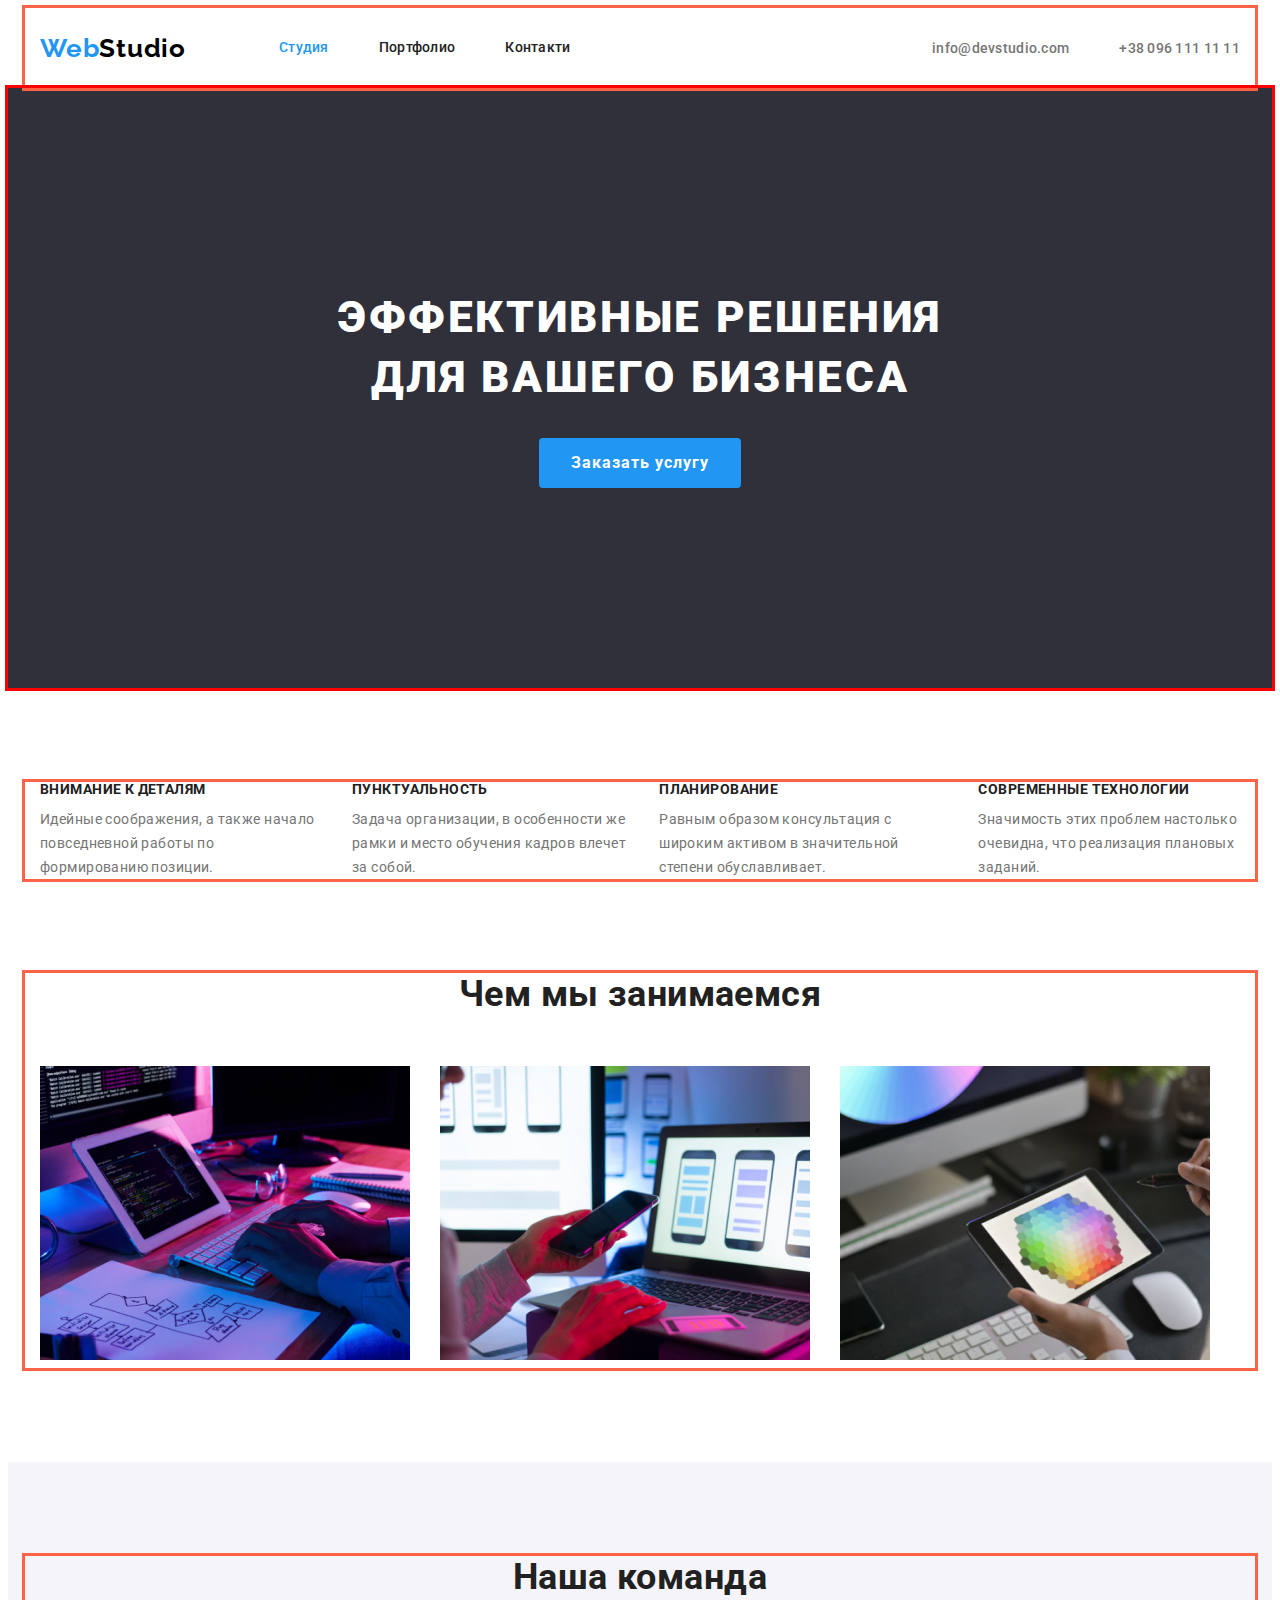
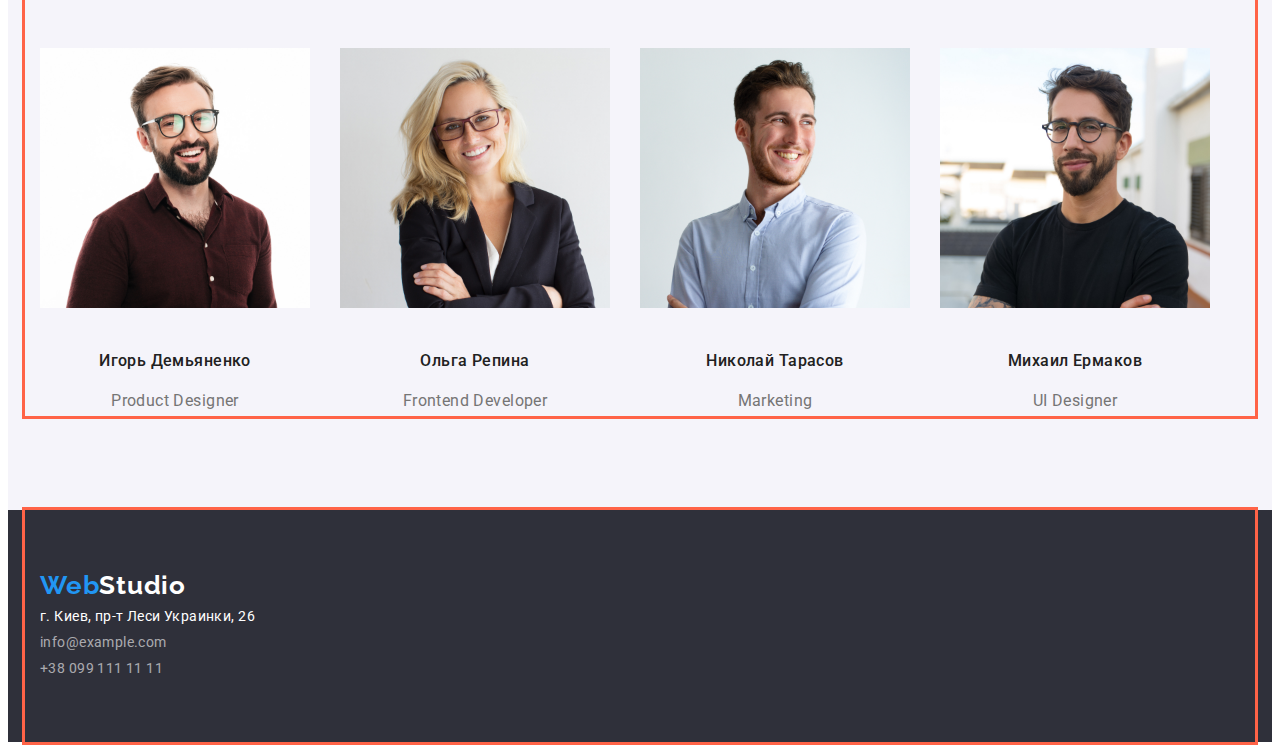
==== index.html @ deaf515e "index+portfolio CSS" ====
<!DOCTYPE html>
<html lang="ru">
  <head>
    <meta charset="UTF-8" />
    <title>Веб студия</title>
    <link
      rel="stylesheet"
      href="https://cdnjs.cloudflare.com/ajax/libs/modern-normalize/1.0.0/modern-normalize.min.css"
      integrity="sha512-ISS7cAi1PEhQ8jnbJpJZMd29NlhNj4AWYyLOSp2CE/CsHxTCu+r+t0D2yoJudVrd0/8fTVPUVDzY5Tvli75u/g=="
      crossorigin="anonymous"
    />
    <link rel="preconnect" href="https://fonts.gstatic.com" />
    <link
      href="https://fonts.googleapis.com/css2?family=Oleo+Script&family=Raleway:wght@700&family=Roboto:wght@400;500;700;900&display=swap"
      rel="stylesheet"
    />
    <link rel="stylesheet" href="./css/styles.css" />
  </head>

  <body>
    
    <header>
      <div class="container page-header">
        <nav class="main-nav">
          <a class="logo" href="/" target="_blank">
            <span class="logo">Web</span
            ><span class="logo header-studio">Studio</span>
          </a>

          <ul class="site-nav list">
            <li class="item">
              <a class="link current" href="./" target="_blank"
                ><span>Студия</span></a
              >
            </li>
            <li class="item">
              <a class="link" href="./portfolio.html" target="_blank"
                >Портфолио</a
              >
            </li>
            <li class="item"><a class="link" href="" target="_blank">Контакти</a></li>
          </ul>
        </nav>
        <ul class="contact list">
          <li class="item">
            <a class="link" href="mailto:info@devstudio.com"
              >info@devstudio.com</a
            >
          </li>
          <li class="item">
            <a class="link" href="tel:+380961111111">+38 096 111 11 11</a>
          </li>
        </ul>
      </div>
    </header>

    <main>
      <!--Секція 1. HERO. Банер-->

      <div>
        <section class="hero">
          <h1 class="hero-title">
            ЭФФЕКТИВНЫЕ РЕШЕНИЯ<br />
            ДЛЯ ВАШЕГО БИЗНЕСА
          </h1>
          <button class="button primary" type="button">
            Заказать услугу
          </button>
        </section>
      </div>

      <!--Секція 2. Benefits-->
      <section class="benefits">
        <div class="container">
        <h2 style="display: none">Преимущества</h2>
        <ul class="list benefits-list">
          <li class="item">
            <h3 class="list-title attention">Внимание к деталям</h3>
            <p class="benefits-details">
              Идейные соображения, а также начало повседневной работы по
              формированию позиции.
            </p>
          </li>
          <li class="item">
            <h3 class="list-title punctuality">Пунктуальность</h3>
            <p class="benefits-details">
              Задача организации, в особенности же рамки и место обучения кадров
              влечет за собой.
            </p>
          </li>
          <li class="item">
            <h3 class="list-title planning">Планирование</h3>
            <p class="benefits-details">
              Равным образом консультация с широким активом в значительной
              степени обуславливает.
            </p>
          </li>
          <li class="item">
            <h3 class="list-title-modern">Современные технологии</h3>
            <p class="benefits-details">
              Значимость этих проблем настолько очевидна, что реализация
              плановых заданий.
            </p>
          </li>
        </ul>
      </div>
      </section>

      <!--Секція 3. Чем мы занимаемся -->
      <section class="job">
        <div class="container">
          <h2>Чем мы занимаемся</h2>
          <ul class="job-list list">
            <li class="job-item">
              <a href="" target="_blank">
                <img
                  src="./images/maine/job-desktop-app.jpg"
                  alt="Десктопные приложения"
                  width="370"
                  height="294"
                />
              </a>
            </li>
            <li class="job-item">
              <a href="" target="_blank">
                <img
                  src="./images/maine/job-mobile-app.jpg"
                  alt="Мобильные приложения"
                  width="370"
                  height="294"
                />
              </a>
            </li>
            <li class="job-item">
              <a href="" target="_blank">
                <img
                  src="./images/maine/job-design.jpg"
                  alt="Дизайнерские решения"
                  width="370"
                  height="294"
                />
              </a>
            </li>
          </ul>
        </div>


      </section>

      <!--Секція 4. Наша команда.-->
      <section class="team">
        <div class="container">
          <h2>Наша команда</h2>
          <ul class="list team-list">
            <li class="item">
              <img
                src="./images/maine/team-demjaneneko.jpg"
                alt="И.Демьяненко"
                width="270"
                height="260"
              />
              <h3>Игорь Демьяненко</h3>
              <p lang="en">Product Designer</p>
            </li>
            <li class="item">
              <img
                src="./images/maine/team-repina.jpg"
                alt="O.Репина"
                width="270"
                height="260"
              />
              <h3>Ольга Репина</h3>
              <p lang="en">Frontend Developer</p>
            </li>
            <li class="item">
              <img
                src="./images/maine/team-tarasov.jpg"
                alt="H.Тарасов"
                width="270"
                height="260"
              />
              <h3>Николай Тарасов</h3>
              <p lang="en">Marketing</p>
            </li>
            <li class="item">
              <img
                src="./images/maine/team-ermakov.jpg"
                alt="M.Ермаков"
                width="270"
                height="260"
              />
              <h3>Михаил Ермаков</h3>
              <p lang="en">UI Designer</p>
            </li>
          </ul>
        </div>

      </section>
    </main>

    <footer>
      <div class="container basement">
        <a class="logo" href="/" target="_blank"
        ><span class="logo">Web</span
        ><span class="logo footer-studio">Studio</span></a
      >
      <address class="footer">
        <ul class="list">
          <li>
            <a
              class="link"
              href="https://goo.gl/maps/jxMF4LjYh5U93TxF9"
              target="_blank"
              >г. Киев, пр-т Леси Украинки, 26</a
            >
          </li>
          <li>
            <a class="link mail" href="mailto:info@example.com"
              >info@example.com</a
            >
          </li>
          <li>
            <a class="link tel" href="tel:+380991111111">+38 099 111 11 11</a>
          </li>
        </ul>
      </address>
      </div>

    </footer>
  </body>
</html>
---- css/styles.css ----
/* цвет основного текста color: #212121;  */
/* вторичный цвет текста  color: #757575;*/
/* белый #FFFFFF  */
/* акцент color: #2196F3;*/
/* footer background: #2F303A; 
WEB color: #2196F3;
header STUDIO color: #000000;
footer STUDIO  color: #FFFFFF;
фон кнопки #F5F4FA;
фон фото #EEEEEE;
*/

/* 
font-family: 'Oleo Script', cursive;  
font-family: 'Raleway', sans-serif;
font-family: 'Roboto', sans-serif; */

 

:root {
  --maine-text-color: #212121;
  --secondary-text-color: #757575;
  --accent-color: #2196f3;
  --primary-white-color: #ffffff;
  --header-studio-color: #000000;
  --hero-background: #2f303a;
  --footer-background: #2f303a;
  --button-secondary-background: #f5f4fa;
}

body {
  color: var(--maine-text-color);
  /* background-color: var(--primary-white-color); */
  font-family: 'Roboto', sans-serif;
  font-weight: 400;
  font-size: 14px;
  line-height: 1.88;
  letter-spacing: 0.03em;

}

.container {
  margin-left: auto;
  margin-right: auto;
  width: 1200px;
  padding-left: 15px;  
  padding-right: 15px;
  outline: 3px solid tomato;
  
  }

  /* HEADER */
  
.page-header{
  display: flex;
  align-items: center;
  }

.main-nav {
  display: flex;
  align-items: center;
  }


  /* LOGO */

.logo { 
  padding-top: 24px;
  padding-bottom: 24px;

  color: var(--accent-color);
  font-family: 'Raleway', sans-serif;
  font-weight: 700;
  font-size: 26px;
  line-height: 1.19;
  letter-spacing: 0.03em;
  text-decoration: none;
}

.header-studio {
  color: var(--header-studio-color);
}

.footer-studio {
  color: var(--primary-white-color);
}

.logo:hover,
.logo:focus {
  color: var(--accent-color);
}

.list {
  padding: 0;
  margin: 0;
  list-style: none;
}

/* Site nav */
 
.site-nav {
  display: flex;
  margin-left: 93px;
  }

.site-nav .item:not(:last-child) {
  margin-right: 50px;
}

.site-nav .link {
  display: block  ;
  padding-top: 32px;
  padding-bottom: 32px;

  color: var(--maine-text-color);
  font-weight: 500;
  line-height: 1.14;
  letter-spacing: 0.02em;
  text-decoration: none;

}

.contact .link {
  padding-top: 32px;
  padding-bottom: 32px;
  
  color: var(--secondary-text-color);
  font-weight: 500;
  line-height: 1.14;
  letter-spacing: 0.02em;
  text-decoration: none;
}

/* КОНТАКТИ header*/

.contact {
  display: flex;
  margin-left: auto;
}


.contact .item + .item {
  margin-left: 50px;
}
/* ХОВЕР та ФОКУС для Навігація + контакти ) */

.site-nav .link:hover,
.site-nav .link:focus,
.contact .link:hover,
.contact .link:focus {
  color: var(--accent-color);
}

/* ПОТОЧНА СТОРІНКА */

.site-nav .current {
  color: var(--accent-color);
}

/* BUTTON */

.button {
  color: var(--maine-text-color);
  background-color: var(--button-secondary-background);
  font-family: inherit;
  font-weight: 500;
  font-size: 16px;
  line-height: 1.63;
  align-items: center;
  /* text-align: center; */
  letter-spacing: 0.03em;
  text-decoration: none;
  
  border-radius: 4px;
  padding: 10px 32px;
  display: block;
  min-width: 200px;
  border: 0px;
  margin-left: auto;
  margin-right: auto;

  
 
  /*  
    margin-left: auto;
    margin-right: auto; */

  }

/* HERO 
button */

.button.primary {
  color: var(--primary-white-color);
  background-color: var(--accent-color);

  font-weight: 700;
  line-height: 1.88;
  letter-spacing: 0.06em;
 
}

/* кнопки-фільтри на ст.портфоліо */

.button.secondary {
  color: var(--maine-text-color);
  background-color: var(--button-secondary-background);
  /* text-align: center; */
  padding: 6px 22px;
  /* min-width: 145px; */
  
}


.button.secondary.all {
  color: var(--primary-white-color);
  background-color: var(--accent-color);

  /* min-width: 73px; */

}

/* .button.secondary.web {
  min-width: 128px;
  }

.button.secondary.app {
  min-width: 145px;
  }

.button.secondary.design {
  min-width: 103px;
}

.button.secondary.marketing {
  min-width: 130px;
} */

.button:hover,
.button:focus {
  color: var(--primary-white-color);
  background-color: var(--accent-color);
}

/* ПОРТФОЛІО */

.navigation {
  display: flex;
  margin-bottom: 50px;
  justify-content: center;
  align-items: start;
  
}
.navigation .item + .item {
  margin-left: 8px;
}

/* НАЗВИ проектів */

.portfolio h2 {
  font-weight: 700;
  font-size: 18px;
  line-height: 2;
  letter-spacing: 0.06em;
}

/* ТИПИ проектів */

.portfolio .type {
  color: var(--secondary-text-color);
  font-size: 16px;
}

.portfolio {
  margin-top: 74px;
  margin-bottom: 114px;
  
}

/* FOOTER */

footer {
  background-color: var(--footer-background);
}
.basement{
  padding-top: 60px;
  padding-bottom: 60px;
}

.footer .link {
  color: var(--primary-white-color);
  font-style: normal;
  line-height: 1.71;
  text-decoration: none;
}

.footer .mail,
.footer .tel {
  color: rgba(255, 255, 255, 0.6);
}

/* INDEX.HTML */

/* Section 1. */
/* HERO */

.hero-title {
  color: var(--primary-white-color);
  font-weight: 900;
  font-size: 44px;
  line-height: 1.36;
  /* text-align: center; */
  letter-spacing: 0.06em;

  margin-top: 0px;
  margin-bottom: 30px;
  
}

.hero {
  background-color: var(--hero-background);
  text-align: center;
  outline: 3px solid red; 
  padding-top: 200px;
  padding-bottom: 200px;
}

.hero,
.benefits,
.job {
  margin-bottom: 94px;
}

/* Section 2.  Benefits*/

.benefits h3 {
  font-weight: 700;
  font-size: 14px;
  line-height: 1.14;
  letter-spacing: 0.03em;
  text-transform: uppercase;

  margin-top: 0px;
  margin-bottom: 10px;
}

.benefits p {
  margin-top: 0px;
  margin-bottom: 0px;

  color: var(--secondary-text-color);
  line-height: 1.71;

}

.benefits-list {
  display: flex;
}

.benefits .item + .item {
  margin-left: 30px;
}



/* Section 3. JOB=Чем мы занимаемся*/

.job-list {
  display: flex;

}

/* .job-item {
  margin-bottom: 0px;
  padding-bottom: 0px;
} */

.job-list .job-item + .job-item {
  margin-left: 30px;
}

.job h2,
.team h2 {
  font-weight: 700;
  font-size: 36px;
  line-height: 1.17;
  text-align: center;

  margin-top: 0px;
  margin-bottom: 50px;
}

/* Section 4. Наша команда */

.team-list {
  display: flex;
}

.team-list .item + .item {
  margin-left: 30px;
}

.team {
  padding-top: 94px;
  padding-bottom: 94px;

  background-color: var(--button-secondary-background);
  
}

/* ІМЕНА ПРАЦІВНИКІВ */

.team h3 {
  font-weight: 500;
  font-size: 16px;
  line-height: 1.88;

  margin-top: 0px;
  margin-bottom: 10px;
  text-align: center;
}

/* спеціальність */
.team p {
  color: var(--secondary-text-color);
  font-size: 16px;
  line-height: 1.88;

  margin-top: 0px;
  margin-bottom: 0px;
  text-align: center;
}

.team img {
  margin-top: 0px;
  margin-bottom: 30px;
}
/* ============================================== */

/*   body
  color: var(--maine-text-color);
  background-color: var(--primary-white-color);
  font-family: 'Roboto', sans-serif;
  font-weight: 400;
  font-size: 14px;
  line-height: 1.88;
  letter-spacing: 0.03em;
} */
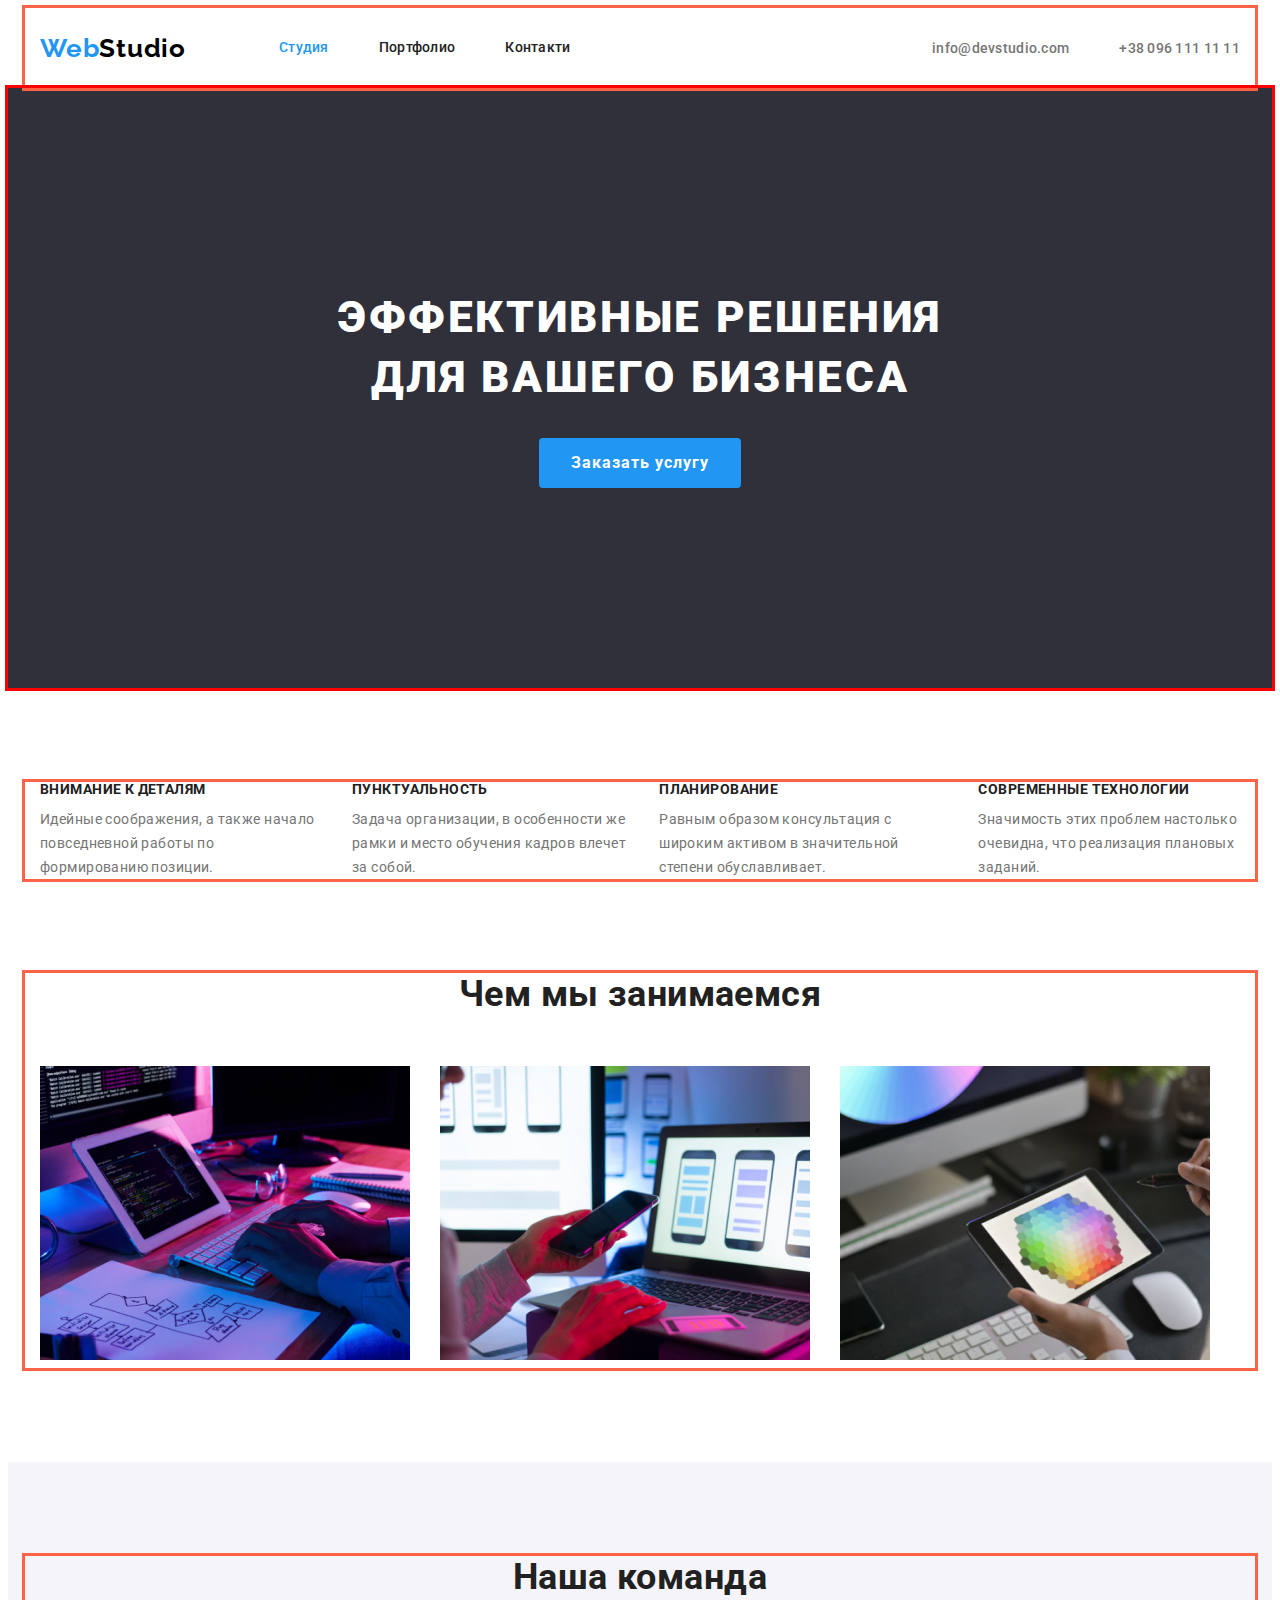
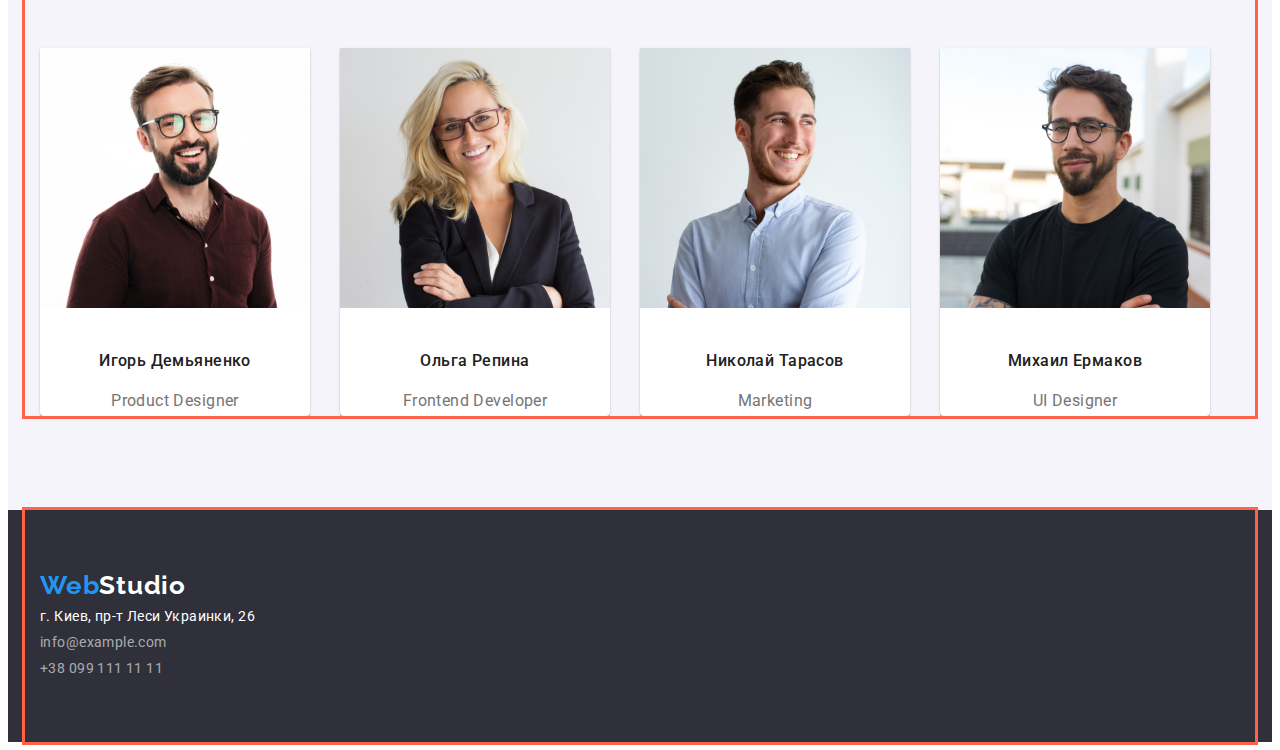
==== commit 7c0580c8: "DZ 3" ====
--- a/index.html
+++ b/index.html
@@ -18,7 +18,6 @@
   </head>
 
   <body>
-    
     <header>
       <div class="container page-header">
         <nav class="main-nav">
@@ -38,7 +37,9 @@
                 >Портфолио</a
               >
             </li>
-            <li class="item"><a class="link" href="" target="_blank">Контакти</a></li>
+            <li class="item">
+              <a class="link" href="" target="_blank">Контакти</a>
+            </li>
           </ul>
         </nav>
         <ul class="contact list">
@@ -63,47 +64,45 @@
             ЭФФЕКТИВНЫЕ РЕШЕНИЯ<br />
             ДЛЯ ВАШЕГО БИЗНЕСА
           </h1>
-          <button class="button primary" type="button">
-            Заказать услугу
-          </button>
+          <button class="button primary" type="button">Заказать услугу</button>
         </section>
       </div>
 
       <!--Секція 2. Benefits-->
       <section class="benefits">
         <div class="container">
-        <h2 style="display: none">Преимущества</h2>
-        <ul class="list benefits-list">
-          <li class="item">
-            <h3 class="list-title attention">Внимание к деталям</h3>
-            <p class="benefits-details">
-              Идейные соображения, а также начало повседневной работы по
-              формированию позиции.
-            </p>
-          </li>
-          <li class="item">
-            <h3 class="list-title punctuality">Пунктуальность</h3>
-            <p class="benefits-details">
-              Задача организации, в особенности же рамки и место обучения кадров
-              влечет за собой.
-            </p>
-          </li>
-          <li class="item">
-            <h3 class="list-title planning">Планирование</h3>
-            <p class="benefits-details">
-              Равным образом консультация с широким активом в значительной
-              степени обуславливает.
-            </p>
-          </li>
-          <li class="item">
-            <h3 class="list-title-modern">Современные технологии</h3>
-            <p class="benefits-details">
-              Значимость этих проблем настолько очевидна, что реализация
-              плановых заданий.
-            </p>
-          </li>
-        </ul>
-      </div>
+          <h2 style="display: none">Преимущества</h2>
+          <ul class="list benefits-list">
+            <li class="item">
+              <h3 class="list-title attention">Внимание к деталям</h3>
+              <p class="benefits-details">
+                Идейные соображения, а также начало повседневной работы по
+                формированию позиции.
+              </p>
+            </li>
+            <li class="item">
+              <h3 class="list-title punctuality">Пунктуальность</h3>
+              <p class="benefits-details">
+                Задача организации, в особенности же рамки и место обучения
+                кадров влечет за собой.
+              </p>
+            </li>
+            <li class="item">
+              <h3 class="list-title planning">Планирование</h3>
+              <p class="benefits-details">
+                Равным образом консультация с широким активом в значительной
+                степени обуславливает.
+              </p>
+            </li>
+            <li class="item">
+              <h3 class="list-title-modern">Современные технологии</h3>
+              <p class="benefits-details">
+                Значимость этих проблем настолько очевидна, что реализация
+                плановых заданий.
+              </p>
+            </li>
+          </ul>
+        </div>
       </section>
 
       <!--Секція 3. Чем мы занимаемся -->
@@ -143,8 +142,6 @@
             </li>
           </ul>
         </div>
-
-
       </section>
 
       <!--Секція 4. Наша команда.-->
@@ -153,79 +150,85 @@
           <h2>Наша команда</h2>
           <ul class="list team-list">
             <li class="item">
-              <img
-                src="./images/maine/team-demjaneneko.jpg"
-                alt="И.Демьяненко"
-                width="270"
-                height="260"
-              />
-              <h3>Игорь Демьяненко</h3>
-              <p lang="en">Product Designer</p>
-            </li>
-            <li class="item">
-              <img
-                src="./images/maine/team-repina.jpg"
-                alt="O.Репина"
-                width="270"
-                height="260"
-              />
-              <h3>Ольга Репина</h3>
-              <p lang="en">Frontend Developer</p>
-            </li>
-            <li class="item">
-              <img
-                src="./images/maine/team-tarasov.jpg"
-                alt="H.Тарасов"
-                width="270"
-                height="260"
-              />
-              <h3>Николай Тарасов</h3>
-              <p lang="en">Marketing</p>
-            </li>
-            <li class="item">
-              <img
-                src="./images/maine/team-ermakov.jpg"
-                alt="M.Ермаков"
-                width="270"
-                height="260"
-              />
-              <h3>Михаил Ермаков</h3>
-              <p lang="en">UI Designer</p>
+              <a href="" class="team-link">
+                <img
+                  src="./images/maine/team-demjaneneko.jpg"
+                  alt="И.Демьяненко"
+                  width="270"
+                  height="260"
+                />
+                <h3>Игорь Демьяненко</h3>
+                <p lang="en">Product Designer</p>
+              </a>
+            </li>
+            <li class="item">
+              <a href="" class="team-link">
+                <img
+                  src="./images/maine/team-repina.jpg"
+                  alt="O.Репина"
+                  width="270"
+                  height="260"
+                />
+                <h3>Ольга Репина</h3>
+                <p lang="en">Frontend Developer</p>
+              </a>
+            </li>
+            <li class="item">
+              <a href="" class="team-link">
+                <img
+                  src="./images/maine/team-tarasov.jpg"
+                  alt="H.Тарасов"
+                  width="270"
+                  height="260"
+                />
+                <h3>Николай Тарасов</h3>
+                <p lang="en">Marketing</p>
+              </a>
+            </li>
+            <li class="item">
+              <a href="" class="team-link">
+                <img
+                  src="./images/maine/team-ermakov.jpg"
+                  alt="M.Ермаков"
+                  width="270"
+                  height="260"
+                />
+                <h3>Михаил Ермаков</h3>
+                <p lang="en">UI Designer</p>
+              </a>
             </li>
           </ul>
         </div>
-
       </section>
     </main>
 
     <footer>
       <div class="container basement">
         <a class="logo" href="/" target="_blank"
-        ><span class="logo">Web</span
-        ><span class="logo footer-studio">Studio</span></a
-      >
-      <address class="footer">
-        <ul class="list">
-          <li>
-            <a
-              class="link"
-              href="https://goo.gl/maps/jxMF4LjYh5U93TxF9"
-              target="_blank"
-              >г. Киев, пр-т Леси Украинки, 26</a
-            >
-          </li>
-          <li>
-            <a class="link mail" href="mailto:info@example.com"
-              >info@example.com</a
-            >
-          </li>
-          <li>
-            <a class="link tel" href="tel:+380991111111">+38 099 111 11 11</a>
-          </li>
-        </ul>
-      </address>
+          ><span class="logo">Web</span
+          ><span class="logo footer-studio">Studio</span></a
+        >
+        <address class="footer">
+          <ul class="list">
+            <li>
+              <a
+                class="link"
+                href="https://goo.gl/maps/jxMF4LjYh5U93TxF9"
+                target="_blank"
+                >г. Киев, пр-т Леси Украинки, 26</a
+              >
+            </li>
+            <li>
+              <a class="link mail" href="mailto:info@example.com"
+                >info@example.com</a
+              >
+            </li>
+            <li>
+              <a class="link tel" href="tel:+380991111111">+38 099 111 11 11</a>
+            </li>
+          </ul>
+        </address>
       </div>
-
     </footer>
   </body>
 </html>
--- a/css/styles.css
+++ b/css/styles.css
@@ -6,16 +6,15 @@
 WEB color: #2196F3;
 header STUDIO color: #000000;
 footer STUDIO  color: #FFFFFF;
-фон кнопки #F5F4FA;
-фон фото #EEEEEE;
+фон кнопки: #F5F4FA;
+рамка на фото в портфоліо: #EEEEEE;
+
 */
 
 /* 
 font-family: 'Oleo Script', cursive;  
 font-family: 'Raleway', sans-serif;
 font-family: 'Roboto', sans-serif; */
-
- 
 
 :root {
   --maine-text-color: #212121;
@@ -26,6 +25,7 @@
   --hero-background: #2f303a;
   --footer-background: #2f303a;
   --button-secondary-background: #f5f4fa;
+  --frame-portfolio-photo: #eeeeee;
 }
 
 body {
@@ -36,35 +36,32 @@
   font-size: 14px;
   line-height: 1.88;
   letter-spacing: 0.03em;
-
 }
 
 .container {
   margin-left: auto;
   margin-right: auto;
   width: 1200px;
-  padding-left: 15px;  
+  padding-left: 15px;
   padding-right: 15px;
   outline: 3px solid tomato;
-  
-  }
-
-  /* HEADER */
-  
-.page-header{
+}
+
+/* =============    HEADER   ============== */
+
+.page-header {
   display: flex;
   align-items: center;
-  }
+}
 
 .main-nav {
   display: flex;
   align-items: center;
-  }
-
-
-  /* LOGO */
-
-.logo { 
+}
+
+/* ===============  LOGO   ============= */
+
+.logo {
   padding-top: 24px;
   padding-bottom: 24px;
 
@@ -96,19 +93,19 @@
   list-style: none;
 }
 
-/* Site nav */
- 
+/* ==============   SITE NAV  -============== */
+
 .site-nav {
   display: flex;
   margin-left: 93px;
-  }
+}
 
 .site-nav .item:not(:last-child) {
   margin-right: 50px;
 }
 
 .site-nav .link {
-  display: block  ;
+  display: block;
   padding-top: 32px;
   padding-bottom: 32px;
 
@@ -117,13 +114,12 @@
   line-height: 1.14;
   letter-spacing: 0.02em;
   text-decoration: none;
-
 }
 
 .contact .link {
   padding-top: 32px;
   padding-bottom: 32px;
-  
+
   color: var(--secondary-text-color);
   font-weight: 500;
   line-height: 1.14;
@@ -131,13 +127,12 @@
   text-decoration: none;
 }
 
-/* КОНТАКТИ header*/
+/* ========    КОНТАКТИ header*/
 
 .contact {
   display: flex;
   margin-left: auto;
 }
-
 
 .contact .item + .item {
   margin-left: 50px;
@@ -151,13 +146,13 @@
   color: var(--accent-color);
 }
 
-/* ПОТОЧНА СТОРІНКА */
+/* ==============    ПОТОЧНА СТОРІНКА */
 
 .site-nav .current {
   color: var(--accent-color);
 }
 
-/* BUTTON */
+/* ============     BUTTON   ============*/
 
 .button {
   color: var(--maine-text-color);
@@ -170,7 +165,7 @@
   /* text-align: center; */
   letter-spacing: 0.03em;
   text-decoration: none;
-  
+
   border-radius: 4px;
   padding: 10px 32px;
   display: block;
@@ -179,15 +174,14 @@
   margin-left: auto;
   margin-right: auto;
 
-  
- 
+  cursor: pointer;
+
   /*  
     margin-left: auto;
     margin-right: auto; */
-
-  }
-
-/* HERO 
+}
+
+/* ===========     HERO   ==========================
 button */
 
 .button.primary {
@@ -197,7 +191,6 @@
   font-weight: 700;
   line-height: 1.88;
   letter-spacing: 0.06em;
- 
 }
 
 /* кнопки-фільтри на ст.портфоліо */
@@ -208,16 +201,13 @@
   /* text-align: center; */
   padding: 6px 22px;
   /* min-width: 145px; */
-  
-}
-
+}
 
 .button.secondary.all {
   color: var(--primary-white-color);
   background-color: var(--accent-color);
 
   /* min-width: 73px; */
-
 }
 
 /* .button.secondary.web {
@@ -242,47 +232,85 @@
   background-color: var(--accent-color);
 }
 
-/* ПОРТФОЛІО */
+/* ================ПОРТФОЛІО========================*/
 
 .navigation {
   display: flex;
   margin-bottom: 50px;
   justify-content: center;
   align-items: start;
-  
 }
 .navigation .item + .item {
   margin-left: 8px;
 }
 
-/* НАЗВИ проектів */
-
-.portfolio h2 {
+/*===============НАЗВИ проектів = H2 =============*/
+
+.portfolio-title {
+  margin-top: 0px;
+  margin-bottom: 4px;
+  margin-left: 24px;
+
+  color: var(--maine-text-color);
   font-weight: 700;
   font-size: 18px;
   line-height: 2;
   letter-spacing: 0.06em;
 }
 
-/* ТИПИ проектів */
-
-.portfolio .type {
+/*===============    ТИПИ проектів  =========*/
+
+.portfolio-list {
+  display: flex;
+  flex-wrap: wrap;
+}
+
+.portfolio-item {
+  /* width: 33, 3333%; */
+  /* width: calc((100%-60px) / 3); */
+  width: 370px;
+  margin-right: 30px;
+  margin-bottom: 30px;
+
+  background-color: var(--primary-white-color);
+  border: 1px solid var(--frame-portfolio-photo);
+}
+
+.portfolio-item:nth-child(3n) {
+  margin-right: 0px;
+}
+
+.portfolio-item:nth-last-child(-n + 3) {
+  margin-bottom: 0px;
+}
+
+.portfolio-type {
+  margin-top: 0px;
+  margin-bottom: 20px;
+  margin-left: 24px;
+
   color: var(--secondary-text-color);
   font-size: 16px;
 }
 
 .portfolio {
-  margin-top: 74px;
-  margin-bottom: 114px;
-  
-}
-
-/* FOOTER */
+  padding-top: 74px;
+  padding-bottom: 114px;
+}
+
+.portfolio-link {
+  text-decoration: none;
+}
+
+.portfolio img {
+  margin-bottom: 20px;
+}
+/* =============   FOOTER========================= */
 
 footer {
   background-color: var(--footer-background);
 }
-.basement{
+.basement {
   padding-top: 60px;
   padding-bottom: 60px;
 }
@@ -299,7 +327,7 @@
   color: rgba(255, 255, 255, 0.6);
 }
 
-/* INDEX.HTML */
+/* ==============     INDEX.HTML=================== */
 
 /* Section 1. */
 /* HERO */
@@ -314,13 +342,12 @@
 
   margin-top: 0px;
   margin-bottom: 30px;
-  
 }
 
 .hero {
   background-color: var(--hero-background);
   text-align: center;
-  outline: 3px solid red; 
+  outline: 3px solid red;
   padding-top: 200px;
   padding-bottom: 200px;
 }
@@ -331,7 +358,7 @@
   margin-bottom: 94px;
 }
 
-/* Section 2.  Benefits*/
+/* ===============   Section 2. BENEFITS  */
 
 .benefits h3 {
   font-weight: 700;
@@ -350,7 +377,6 @@
 
   color: var(--secondary-text-color);
   line-height: 1.71;
-
 }
 
 .benefits-list {
@@ -361,19 +387,11 @@
   margin-left: 30px;
 }
 
-
-
-/* Section 3. JOB=Чем мы занимаемся*/
+/* ===============  Section 3. JOB=Чем мы занимаемся*/
 
 .job-list {
   display: flex;
-
-}
-
-/* .job-item {
-  margin-bottom: 0px;
-  padding-bottom: 0px;
-} */
+}
 
 .job-list .job-item + .job-item {
   margin-left: 30px;
@@ -390,7 +408,7 @@
   margin-bottom: 50px;
 }
 
-/* Section 4. Наша команда */
+/* ==================  Section 4.  TEAM  ===Наша команда */
 
 .team-list {
   display: flex;
@@ -398,6 +416,13 @@
 
 .team-list .item + .item {
   margin-left: 30px;
+}
+
+.team .item {
+  background-color: var(--primary-white-color);
+  box-shadow: 0px 1px 3px rgba(0, 0, 0, 0.12), 0px 1px 1px rgba(0, 0, 0, 0.14),
+    0px 2px 1px rgba(0, 0, 0, 0.2);
+  border-radius: 0px 0px 4px 4px;
 }
 
 .team {
@@ -405,10 +430,12 @@
   padding-bottom: 94px;
 
   background-color: var(--button-secondary-background);
-  
-}
-
-/* ІМЕНА ПРАЦІВНИКІВ */
+}
+
+.team-link {
+  color: var(--maine-text-color);
+  text-decoration: none;
+}
 
 .team h3 {
   font-weight: 500;
@@ -420,7 +447,6 @@
   text-align: center;
 }
 
-/* спеціальність */
 .team p {
   color: var(--secondary-text-color);
   font-size: 16px;
@@ -435,14 +461,5 @@
   margin-top: 0px;
   margin-bottom: 30px;
 }
+
 /* ============================================== */
-
-/*   body
-  color: var(--maine-text-color);
-  background-color: var(--primary-white-color);
-  font-family: 'Roboto', sans-serif;
-  font-weight: 400;
-  font-size: 14px;
-  line-height: 1.88;
-  letter-spacing: 0.03em;
-} */
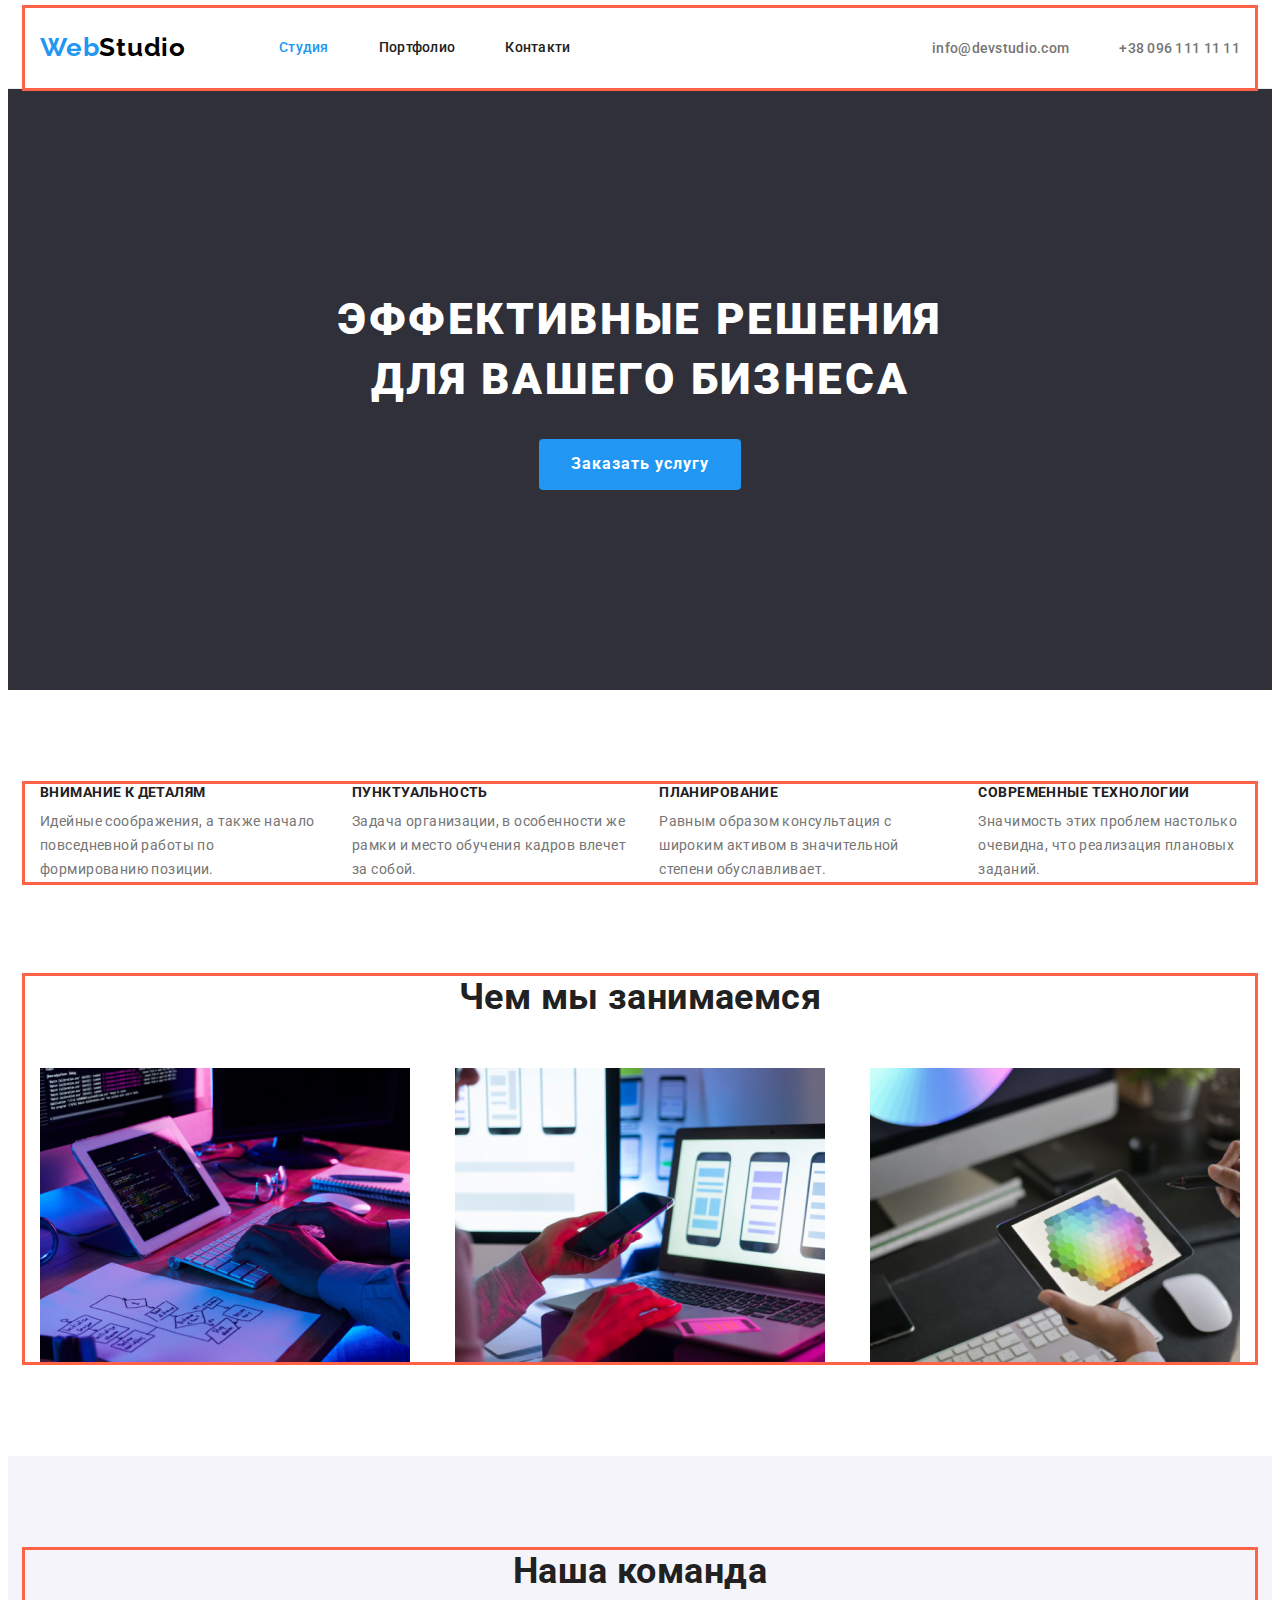
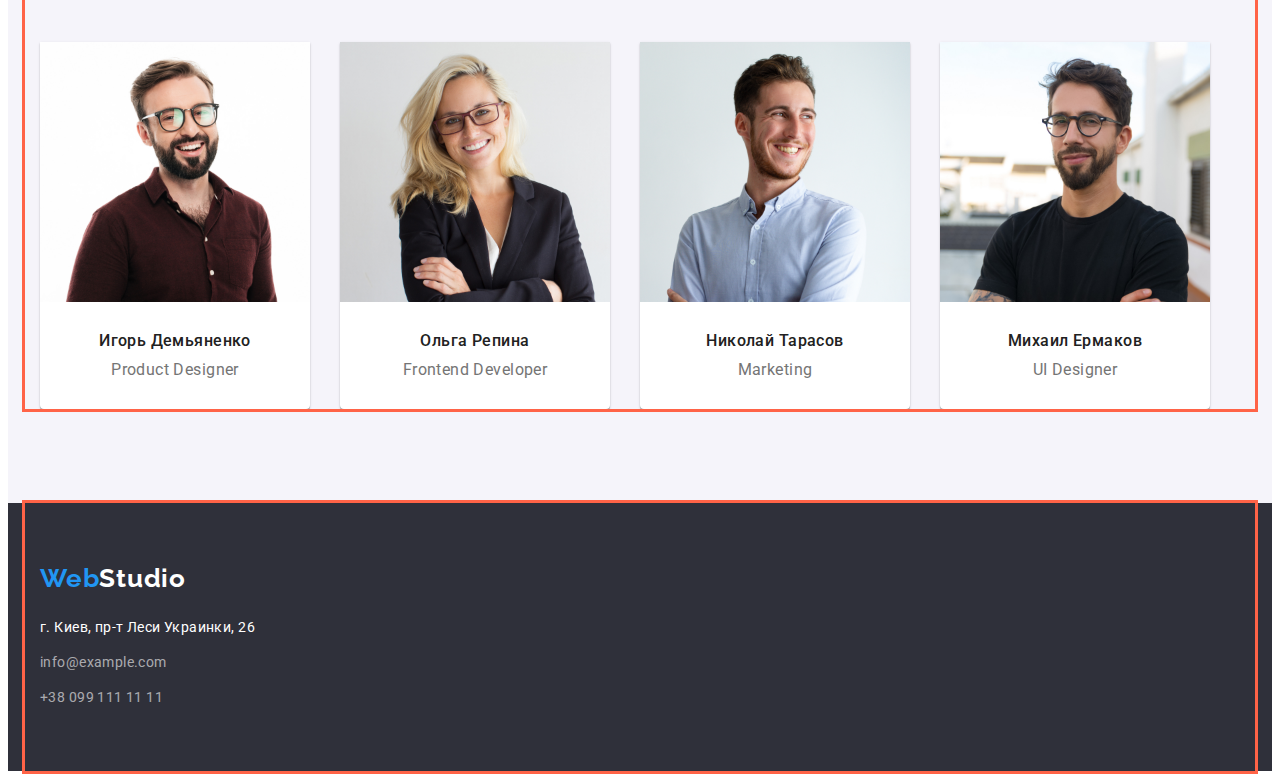
==== commit 54592fab: "дз 3" ====
--- a/index.html
+++ b/index.html
@@ -205,14 +205,14 @@
     <footer>
       <div class="container basement">
         <a class="logo" href="/" target="_blank"
-          ><span class="logo">Web</span
+          ><span class="logo web">Web</span
           ><span class="logo footer-studio">Studio</span></a
         >
         <address class="footer">
           <ul class="list">
             <li>
               <a
-                class="link"
+                class="link address"
                 href="https://goo.gl/maps/jxMF4LjYh5U93TxF9"
                 target="_blank"
                 >г. Киев, пр-т Леси Украинки, 26</a
--- a/css/styles.css
+++ b/css/styles.css
@@ -49,27 +49,29 @@
 
 /* =============    HEADER   ============== */
 
-.page-header {
+.page-header,
+.main-nav {
   display: flex;
   align-items: center;
 }
 
-.main-nav {
-  display: flex;
-  align-items: center;
+header {
+  border-bottom-width: 1px;
+  border-bottom-style: solid;
+  border-bottom-color: #ececec;
 }
 
 /* ===============  LOGO   ============= */
 
 .logo {
   padding-top: 24px;
-  padding-bottom: 24px;
+  padding-bottom: 25px;
 
   color: var(--accent-color);
   font-family: 'Raleway', sans-serif;
   font-weight: 700;
   font-size: 26px;
-  line-height: 1.19;
+  line-height: 1.17;
   letter-spacing: 0.03em;
   text-decoration: none;
 }
@@ -175,14 +177,15 @@
   margin-right: auto;
 
   cursor: pointer;
-
-  /*  
-    margin-left: auto;
-    margin-right: auto; */
-}
-
-/* ===========     HERO   ==========================
-button */
+}
+
+.button:hover,
+.button:focus {
+  color: var(--primary-white-color);
+  background-color: var(--accent-color);
+}
+
+/* ===========  BUTTON  HERO (PRIMARY) =============  */
 
 .button.primary {
   color: var(--primary-white-color);
@@ -193,30 +196,39 @@
   letter-spacing: 0.06em;
 }
 
-/* кнопки-фільтри на ст.портфоліо */
+/*============== BUTTON PORTFOLIO(SECONDARY)======= */
+
+.navigation {
+  display: flex;
+  margin-bottom: 50px;
+  justify-content: center;
+  align-items: start;
+}
+
+.navigation .item + .item {
+  margin-left: 8px;
+}
 
 .button.secondary {
   color: var(--maine-text-color);
   background-color: var(--button-secondary-background);
   /* text-align: center; */
   padding: 6px 22px;
-  /* min-width: 145px; */
 }
 
 .button.secondary.all {
   color: var(--primary-white-color);
   background-color: var(--accent-color);
-
-  /* min-width: 73px; */
-}
-
-/* .button.secondary.web {
+  min-width: 73px;
+}
+
+.button.secondary.web {
   min-width: 128px;
-  }
+}
 
 .button.secondary.app {
   min-width: 145px;
-  }
+}
 
 .button.secondary.design {
   min-width: 103px;
@@ -224,25 +236,9 @@
 
 .button.secondary.marketing {
   min-width: 130px;
-} */
-
-.button:hover,
-.button:focus {
-  color: var(--primary-white-color);
-  background-color: var(--accent-color);
 }
 
 /* ================ПОРТФОЛІО========================*/
-
-.navigation {
-  display: flex;
-  margin-bottom: 50px;
-  justify-content: center;
-  align-items: start;
-}
-.navigation .item + .item {
-  margin-left: 8px;
-}
 
 /*===============НАЗВИ проектів = H2 =============*/
 
@@ -291,6 +287,7 @@
 
   color: var(--secondary-text-color);
   font-size: 16px;
+  /*   */
 }
 
 .portfolio {
@@ -303,6 +300,7 @@
 }
 
 .portfolio img {
+  display: block;
   margin-bottom: 20px;
 }
 /* =============   FOOTER========================= */
@@ -310,11 +308,35 @@
 footer {
   background-color: var(--footer-background);
 }
+
 .basement {
+  display: flex;
+  flex-direction: column;
   padding-top: 60px;
   padding-bottom: 60px;
 }
 
+/* .basement ul,
+.basement li {
+  display: block;
+  margin: 0;
+  padding: 0;
+} */
+
+.basement li:not(:last-child) {
+  margin-bottom: 9px;
+}
+
+.basement > .logo {
+  display: inline-block;
+  padding: 0px;
+  margin-bottom: 20px;
+}
+
+/* .basement .list {
+  display: inline-block;
+} */
+
 .footer .link {
   color: var(--primary-white-color);
   font-style: normal;
@@ -324,7 +346,7 @@
 
 .footer .mail,
 .footer .tel {
-  color: rgba(255, 255, 255, 0.6);
+  color: #ffffff99;
 }
 
 /* ==============     INDEX.HTML=================== */
@@ -336,7 +358,7 @@
   color: var(--primary-white-color);
   font-weight: 900;
   font-size: 44px;
-  line-height: 1.36;
+  line-height: 1.37;
   /* text-align: center; */
   letter-spacing: 0.06em;
 
@@ -347,7 +369,6 @@
 .hero {
   background-color: var(--hero-background);
   text-align: center;
-  outline: 3px solid red;
   padding-top: 200px;
   padding-bottom: 200px;
 }
@@ -363,7 +384,7 @@
 .benefits h3 {
   font-weight: 700;
   font-size: 14px;
-  line-height: 1.14;
+  line-height: 1.17;
   letter-spacing: 0.03em;
   text-transform: uppercase;
 
@@ -391,6 +412,11 @@
 
 .job-list {
   display: flex;
+  justify-content: space-between;
+}
+
+.job-item {
+  margin: 0px;
 }
 
 .job-list .job-item + .job-item {
@@ -408,6 +434,12 @@
   margin-bottom: 50px;
 }
 
+.job img,
+.team img,
+.portfolio img {
+  display: block;
+}
+
 /* ==================  Section 4.  TEAM  ===Наша команда */
 
 .team-list {
@@ -440,7 +472,7 @@
 .team h3 {
   font-weight: 500;
   font-size: 16px;
-  line-height: 1.88;
+  line-height: 1.17;
 
   margin-top: 0px;
   margin-bottom: 10px;
@@ -449,11 +481,12 @@
 
 .team p {
   color: var(--secondary-text-color);
+  font-weight: 400;
   font-size: 16px;
-  line-height: 1.88;
-
-  margin-top: 0px;
-  margin-bottom: 0px;
+  line-height: 1.17;
+
+  margin-top: 0px;
+  margin-bottom: 30px;
   text-align: center;
 }
 
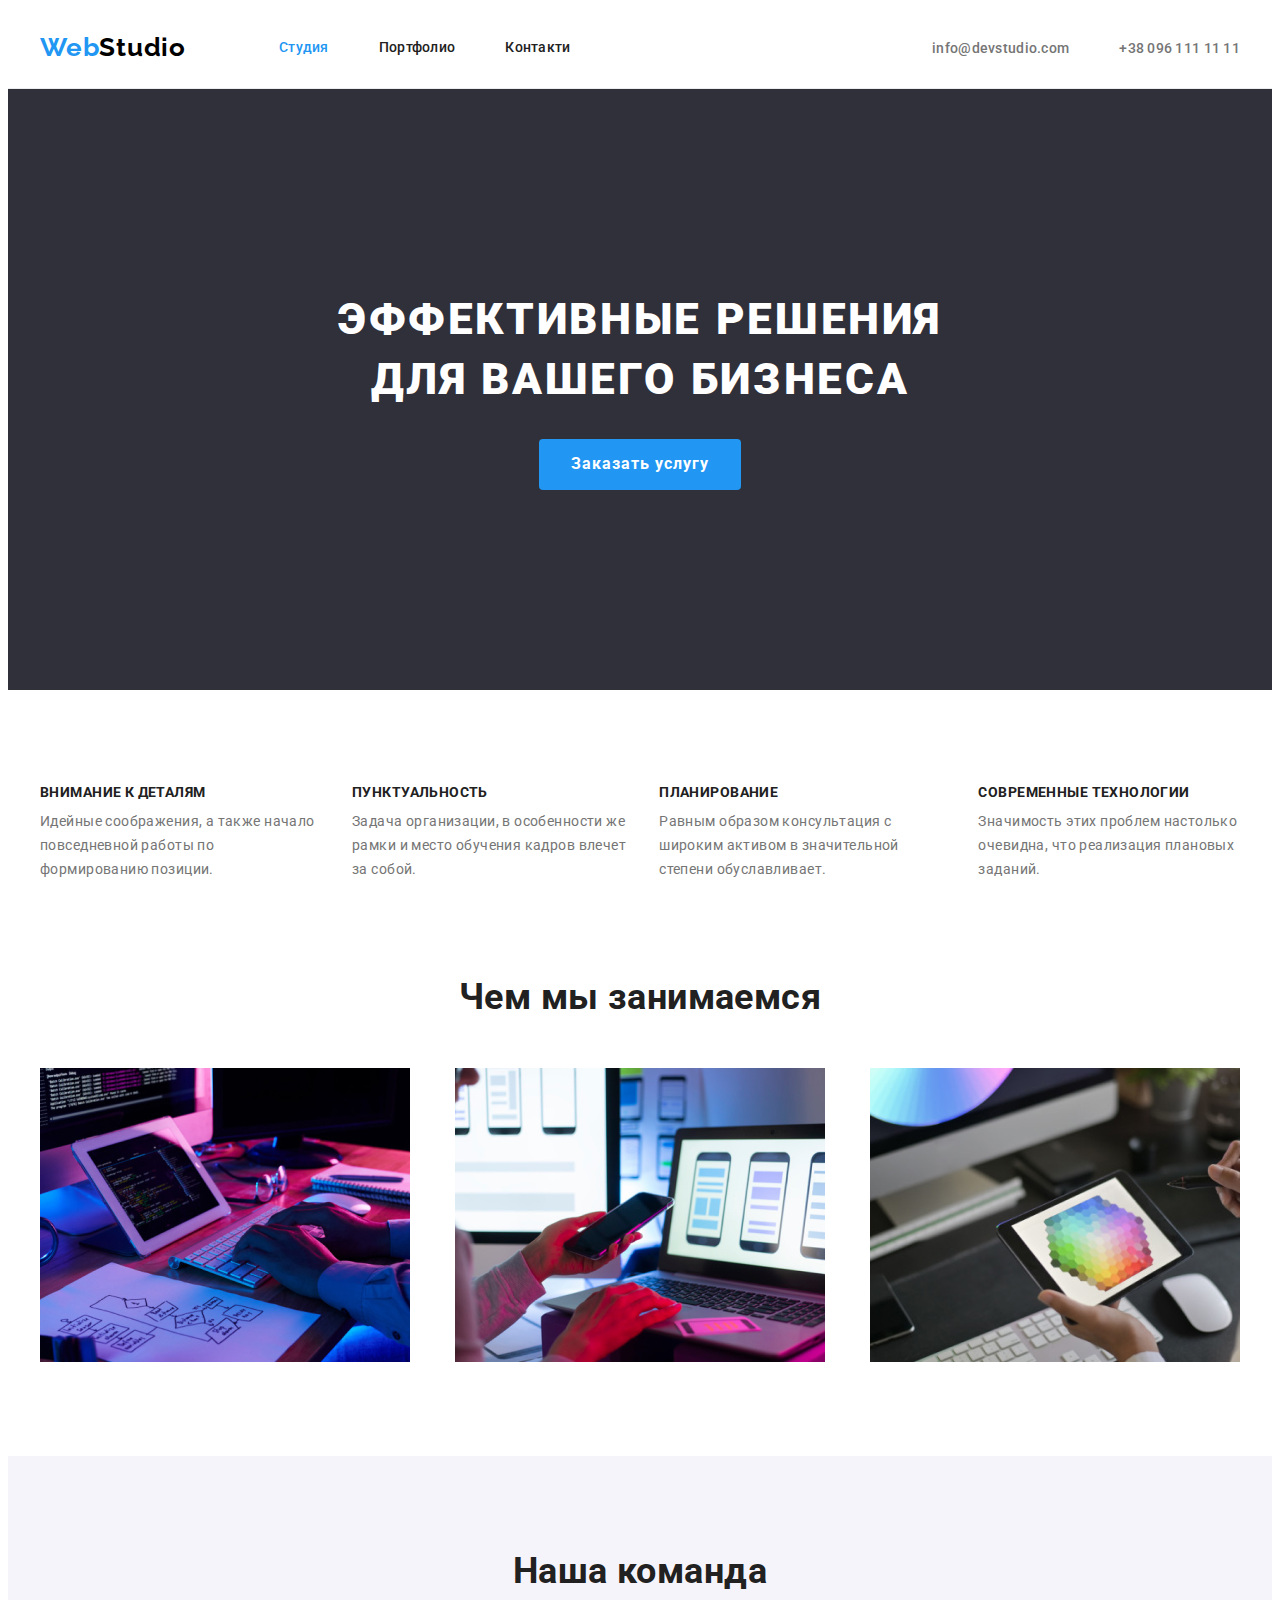
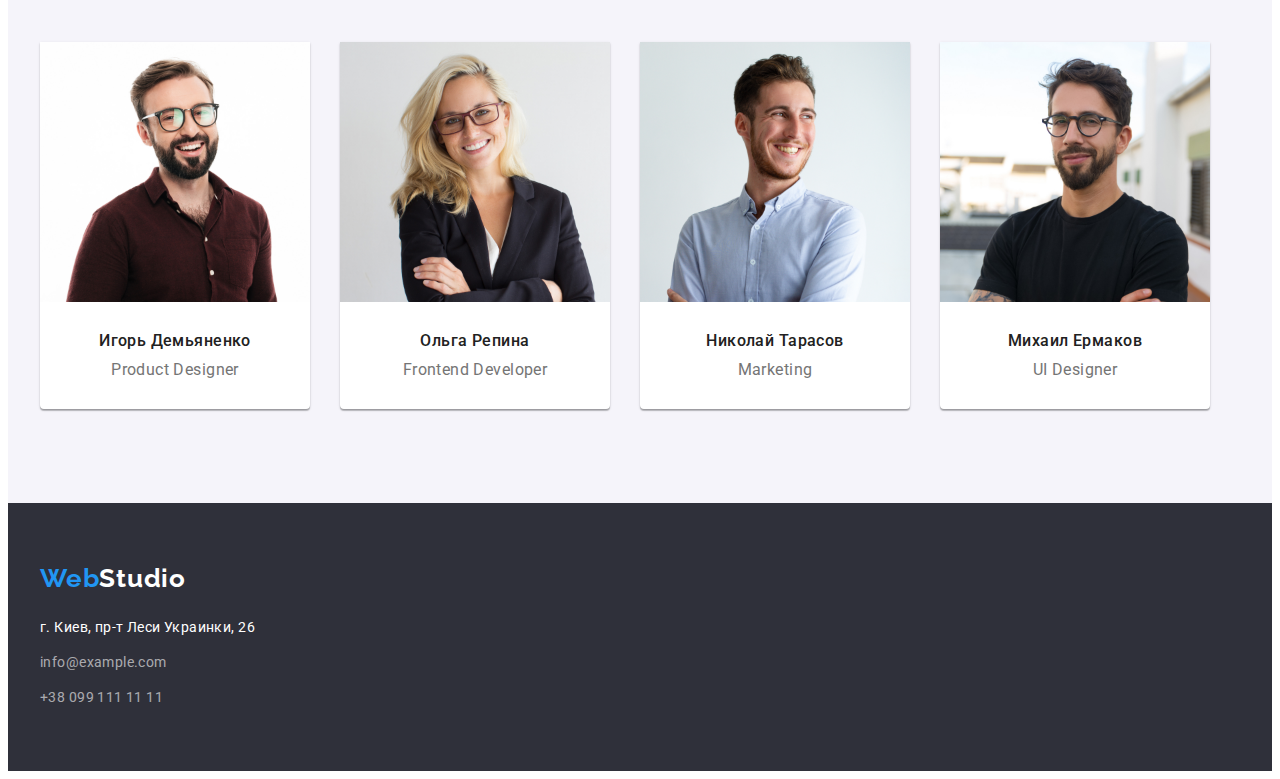
==== commit 2843e607: "margi ,footer" ====
--- a/index.html
+++ b/index.html
@@ -208,7 +208,7 @@
           ><span class="logo web">Web</span
           ><span class="logo footer-studio">Studio</span></a
         >
-        <address class="footer">
+        <address class="footer-address">
           <ul class="list">
             <li>
               <a
--- a/css/styles.css
+++ b/css/styles.css
@@ -30,7 +30,6 @@
 
 body {
   color: var(--maine-text-color);
-  /* background-color: var(--primary-white-color); */
   font-family: 'Roboto', sans-serif;
   font-weight: 400;
   font-size: 14px;
@@ -44,7 +43,7 @@
   width: 1200px;
   padding-left: 15px;
   padding-right: 15px;
-  outline: 3px solid tomato;
+  /* outline: 3px solid tomato; */
 }
 
 /* =============    HEADER   ============== */
@@ -53,6 +52,7 @@
 .main-nav {
   display: flex;
   align-items: center;
+  /* justify-content: space-between; */
 }
 
 header {
@@ -164,7 +164,6 @@
   font-size: 16px;
   line-height: 1.63;
   align-items: center;
-  /* text-align: center; */
   letter-spacing: 0.03em;
   text-decoration: none;
 
@@ -212,7 +211,6 @@
 .button.secondary {
   color: var(--maine-text-color);
   background-color: var(--button-secondary-background);
-  /* text-align: center; */
   padding: 6px 22px;
 }
 
@@ -287,7 +285,6 @@
 
   color: var(--secondary-text-color);
   font-size: 16px;
-  /*   */
 }
 
 .portfolio {
@@ -310,18 +307,11 @@
 }
 
 .basement {
-  display: flex;
-  flex-direction: column;
+  /* display: flex;
+  flex-direction: column; */
   padding-top: 60px;
   padding-bottom: 60px;
 }
-
-/* .basement ul,
-.basement li {
-  display: block;
-  margin: 0;
-  padding: 0;
-} */
 
 .basement li:not(:last-child) {
   margin-bottom: 9px;
@@ -332,20 +322,19 @@
   padding: 0px;
   margin-bottom: 20px;
 }
-
-/* .basement .list {
+.basement .list {
   display: inline-block;
-} */
-
-.footer .link {
+}
+
+.footer-address .link {
   color: var(--primary-white-color);
   font-style: normal;
   line-height: 1.71;
   text-decoration: none;
 }
 
-.footer .mail,
-.footer .tel {
+.footer-address .mail,
+.footer-address .tel {
   color: #ffffff99;
 }
 
@@ -373,10 +362,13 @@
   padding-bottom: 200px;
 }
 
-.hero,
-.benefits,
+.benefits {
+  padding-top: 94px;
+  padding-bottom: 94px;
+}
+
 .job {
-  margin-bottom: 94px;
+  padding-bottom: 94px;
 }
 
 /* ===============   Section 2. BENEFITS  */
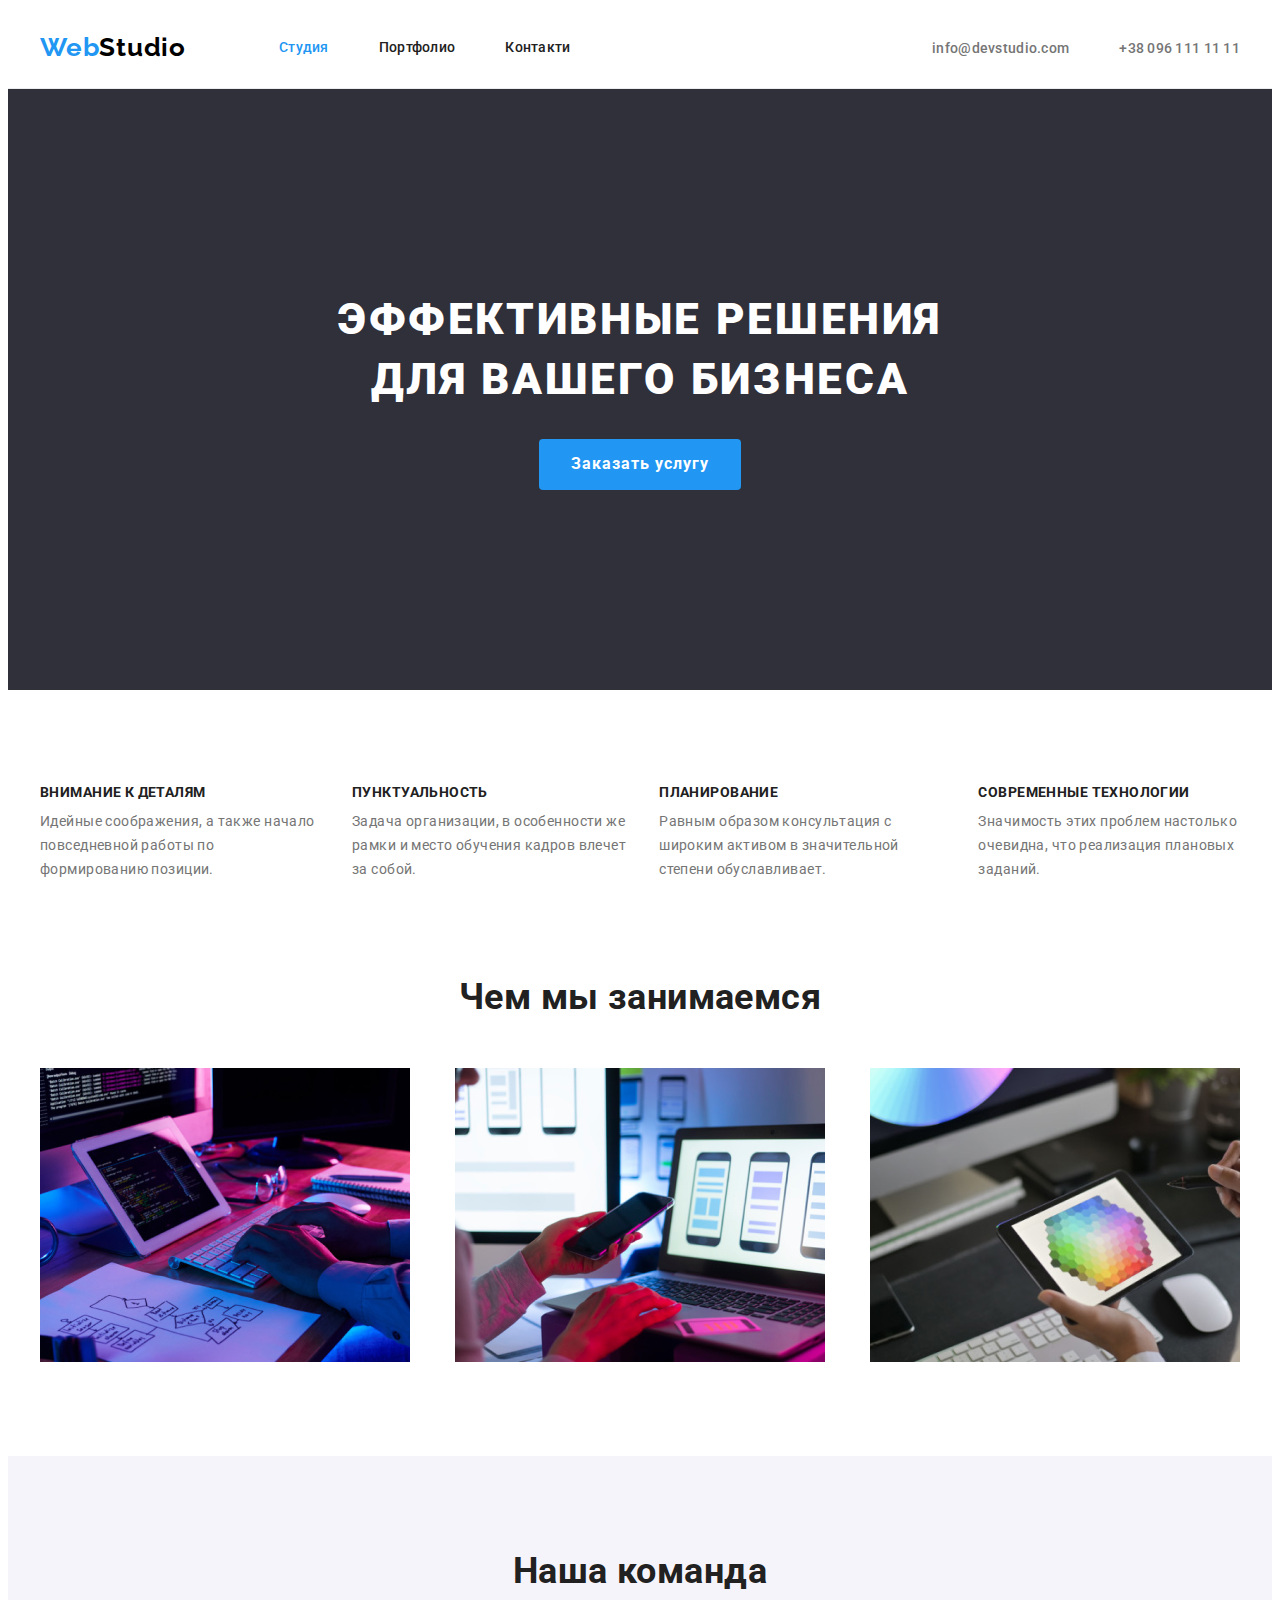
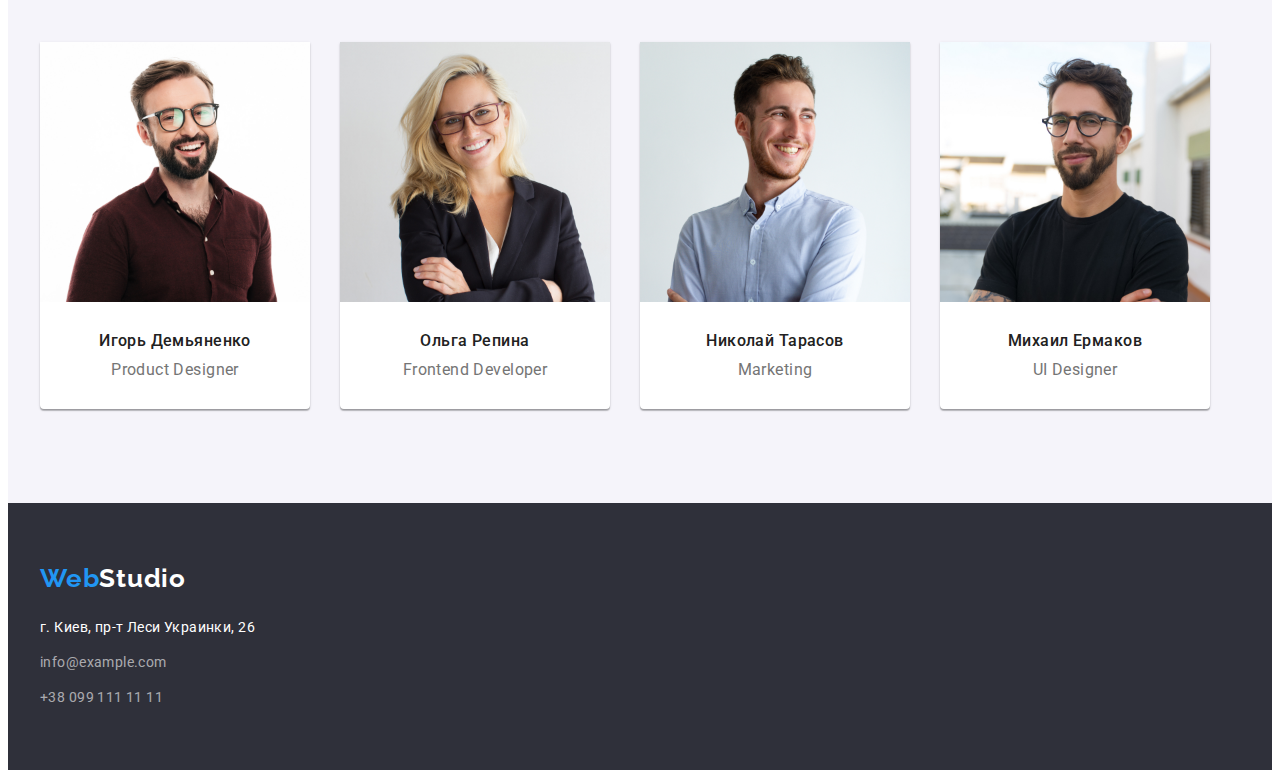
==== commit 398d0f2e: "новий  НЕ правильний футер" ====
--- a/index.html
+++ b/index.html
@@ -209,6 +209,32 @@
           ><span class="logo footer-studio">Studio</span></a
         >
         <address class="footer-address">
+          <a
+            class="link"
+            href="https://goo.gl/maps/jxMF4LjYh5U93TxF9"
+            target="_blank"
+            >г. Киев, пр-т Леси Украинки, 26</a
+          >
+        </address>
+        <ul class="list">
+          <li>
+            <a class="link mail" href="mailto:info@example.com"
+              >info@example.com</a
+            >
+          </li>
+          <li>
+            <a class="link tel" href="tel:+380991111111">+38 099 111 11 11</a>
+          </li>
+        </ul>
+      </div>
+    </footer>
+    <!-- <footer>
+      <div class="container basement">
+        <a class="logo" href="/" target="_blank"
+          ><span class="logo web">Web</span
+          ><span class="logo footer-studio">Studio</span></a
+        >
+        <address class="footer-address">
           <ul class="list">
             <li>
               <a
@@ -229,6 +255,6 @@
           </ul>
         </address>
       </div>
-    </footer>
+    </footer> -->
   </body>
 </html>
--- a/css/styles.css
+++ b/css/styles.css
@@ -300,21 +300,14 @@
   display: block;
   margin-bottom: 20px;
 }
+
+
 /* =============   FOOTER========================= */
 
 footer {
   background-color: var(--footer-background);
-}
-
-.basement {
-  /* display: flex;
-  flex-direction: column; */
   padding-top: 60px;
   padding-bottom: 60px;
-}
-
-.basement li:not(:last-child) {
-  margin-bottom: 9px;
 }
 
 .basement > .logo {
@@ -322,21 +315,78 @@
   padding: 0px;
   margin-bottom: 20px;
 }
+
+
+.basement .web,
+.basement .footer-studio {
+  display: inline-block;
+  padding: 0;
+ 
+}
+
+.basement .link {
+  margin-bottom: 9px;
+  display: inline-block;
+  line-height: 1.71;
+
+}
+
+.basement .tel {
+  margin-bottom: 0;
+}
+
+.footer-address > .link {
+  color: var(--primary-white-color);
+  font-style: normal;
+  text-decoration: none;
+}
+
+.basement .mail,
+.basement .tel {
+  color: #ffffff99;
+  text-decoration: none;
+}
+
+/* ============old footer========== */
+
+/* footer {
+  background-color: var(--footer-background);
+  padding-top: 60px;
+  padding-bottom: 60px;
+}
+
+
+.basement li:not(:last-child) {
+  margin-bottom: 9px;
+}
+
+.basement > .logo {
+  display: inline-block;
+  padding: 0px;
+  margin-bottom: 20px;
+}
+
+.basement .web,
+.basement .footer-studio {
+  display: inline-block;
+  padding: 0;
+}
+
 .basement .list {
   display: inline-block;
+  line-height: 1.71;
 }
 
 .footer-address .link {
   color: var(--primary-white-color);
   font-style: normal;
-  line-height: 1.71;
   text-decoration: none;
 }
 
 .footer-address .mail,
 .footer-address .tel {
   color: #ffffff99;
-}
+} */
 
 /* ==============     INDEX.HTML=================== */
 
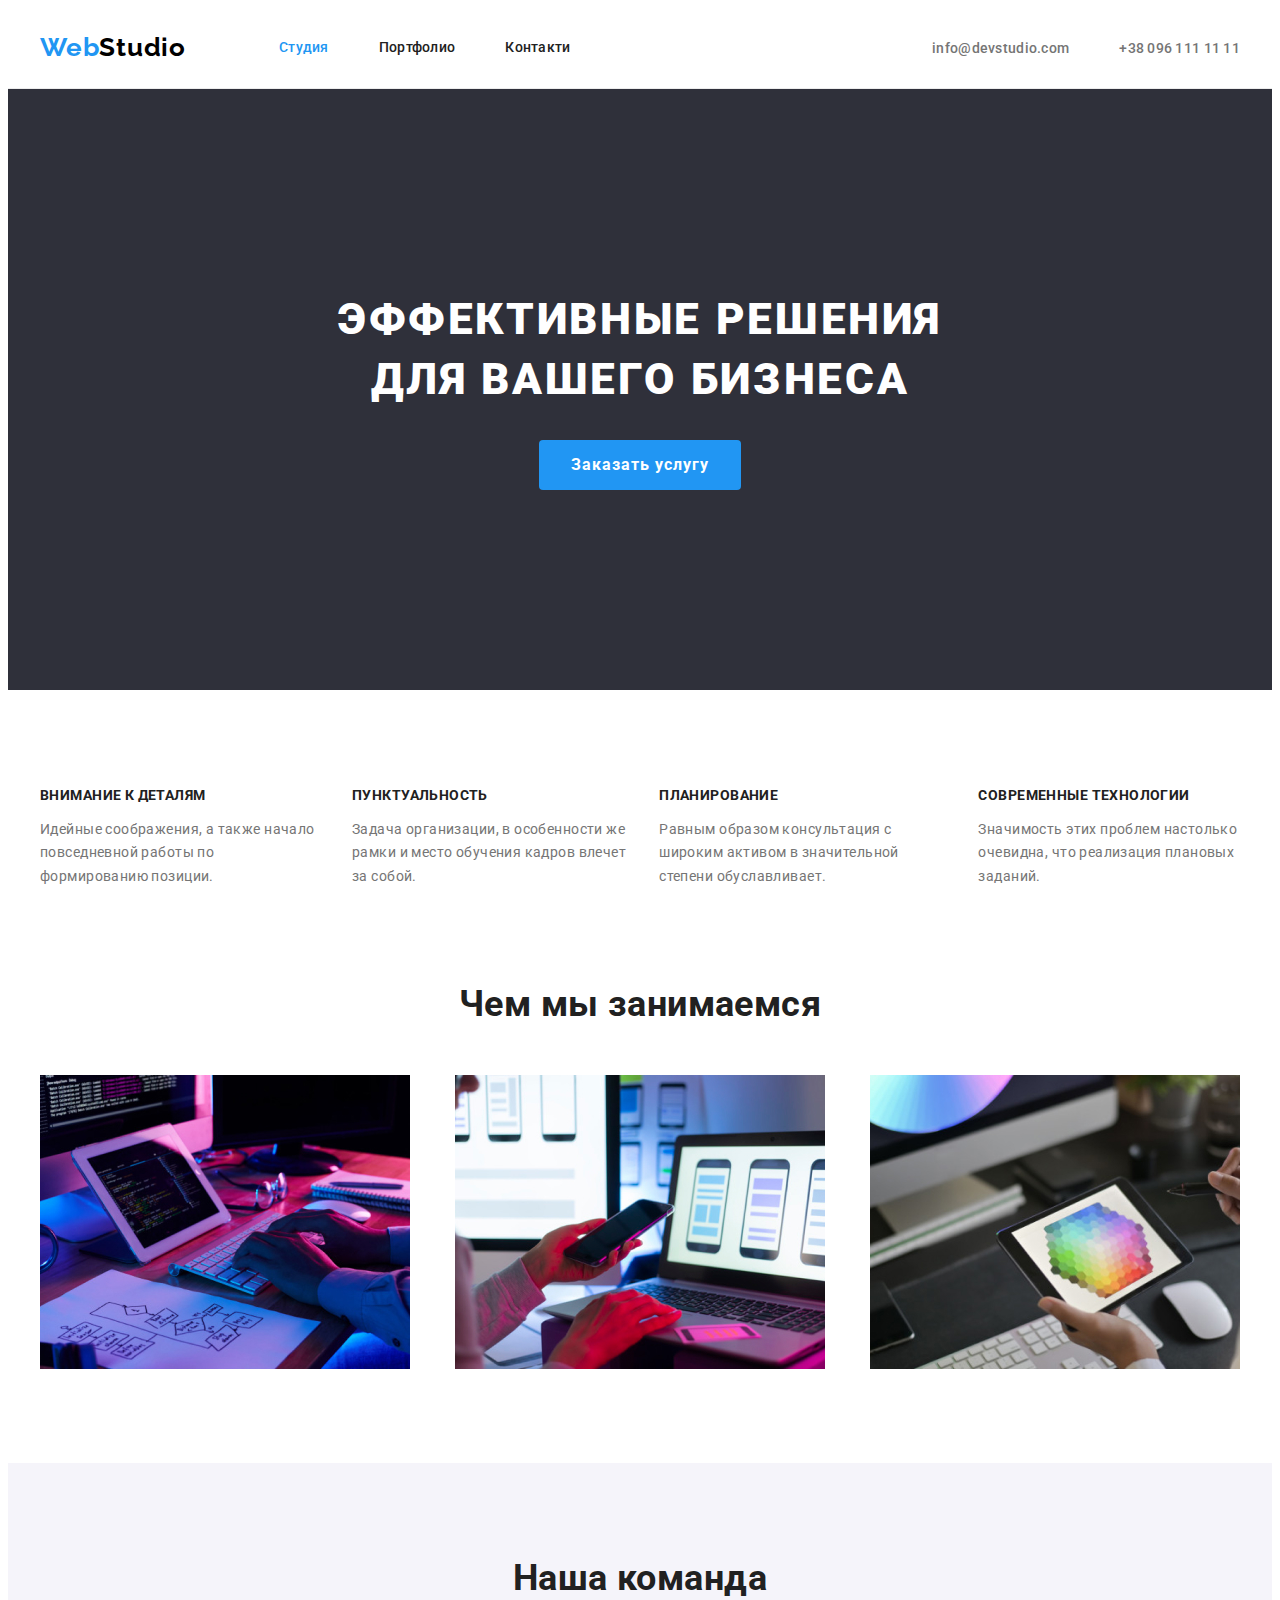
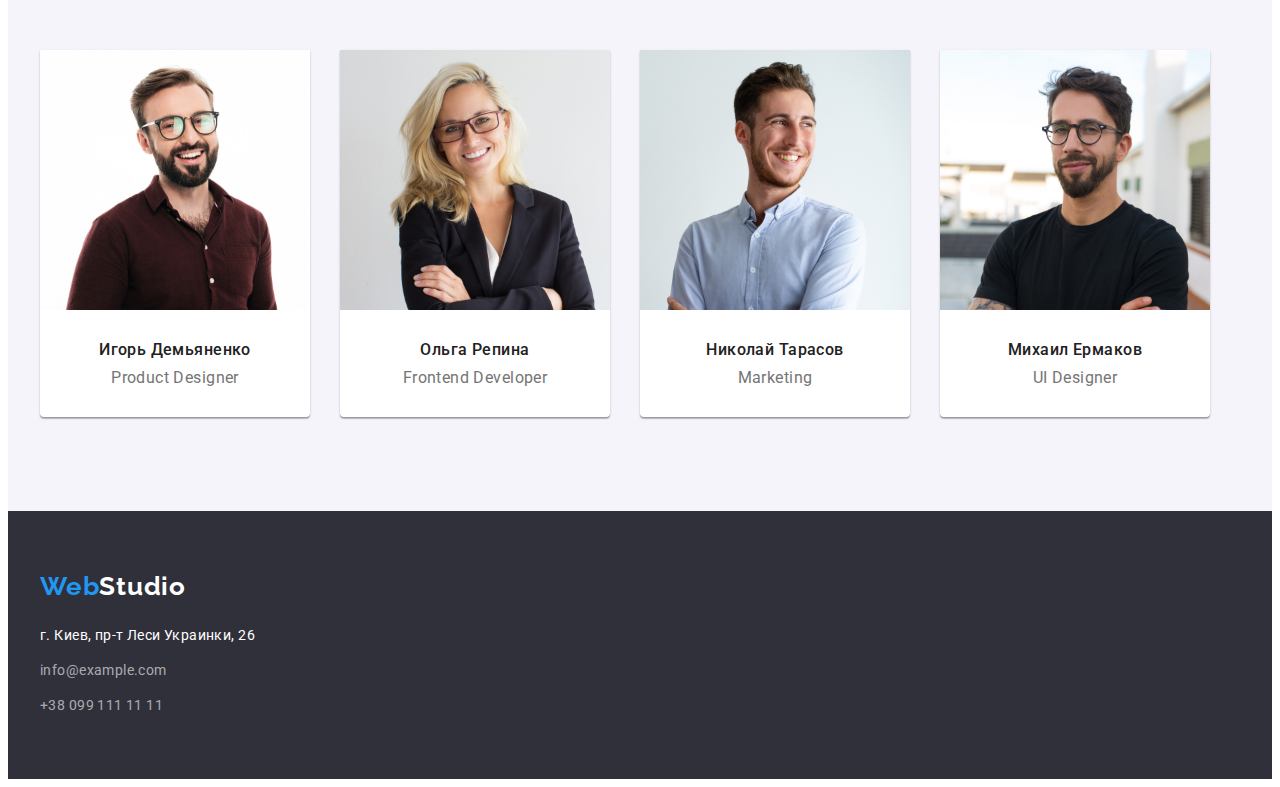
==== commit 32f86c28: "авто форматування; деліт старий футер;" ====
--- a/index.html
+++ b/index.html
@@ -228,33 +228,5 @@
         </ul>
       </div>
     </footer>
-    <!-- <footer>
-      <div class="container basement">
-        <a class="logo" href="/" target="_blank"
-          ><span class="logo web">Web</span
-          ><span class="logo footer-studio">Studio</span></a
-        >
-        <address class="footer-address">
-          <ul class="list">
-            <li>
-              <a
-                class="link address"
-                href="https://goo.gl/maps/jxMF4LjYh5U93TxF9"
-                target="_blank"
-                >г. Киев, пр-т Леси Украинки, 26</a
-              >
-            </li>
-            <li>
-              <a class="link mail" href="mailto:info@example.com"
-                >info@example.com</a
-              >
-            </li>
-            <li>
-              <a class="link tel" href="tel:+380991111111">+38 099 111 11 11</a>
-            </li>
-          </ul>
-        </address>
-      </div>
-    </footer> -->
   </body>
 </html>
--- a/css/styles.css
+++ b/css/styles.css
@@ -71,7 +71,7 @@
   font-family: 'Raleway', sans-serif;
   font-weight: 700;
   font-size: 26px;
-  line-height: 1.17;
+  line-height: 1.192;
   letter-spacing: 0.03em;
   text-decoration: none;
 }
@@ -238,12 +238,44 @@
 
 /* ================ПОРТФОЛІО========================*/
 
-/*===============НАЗВИ проектів = H2 =============*/
+.portfolio {
+  padding-top: 94px;
+  padding-bottom: 94px;
+}
+
+.portfolio-link {
+  text-decoration: none;
+}
+
+.portfolio-list {
+  display: flex;
+  flex-wrap: wrap;
+  margin: -15px;
+}
+
+.portfolio-item {
+  width: 370px;
+  margin: 15px;
+
+  background-color: var(--primary-white-color);
+  outline: 1px solid var(--frame-portfolio-photo);
+}
+
+/* .portfolio-item:not(:nth-child(3n)) {
+  margin-right: 30px;
+}
+
+.portfolio-item:not(:nth-last-child(-n + 3)) {
+  margin-bottom: 30px;
+} */
+
+.portfolio-text {
+  padding: 20px 24px;
+}
 
 .portfolio-title {
   margin-top: 0px;
   margin-bottom: 4px;
-  margin-left: 24px;
 
   color: var(--maine-text-color);
   font-weight: 700;
@@ -252,55 +284,12 @@
   letter-spacing: 0.06em;
 }
 
-/*===============    ТИПИ проектів  =========*/
-
-.portfolio-list {
-  display: flex;
-  flex-wrap: wrap;
-}
-
-.portfolio-item {
-  /* width: 33, 3333%; */
-  /* width: calc((100%-60px) / 3); */
-  width: 370px;
-  margin-right: 30px;
-  margin-bottom: 30px;
-
-  background-color: var(--primary-white-color);
-  border: 1px solid var(--frame-portfolio-photo);
-}
-
-.portfolio-item:nth-child(3n) {
-  margin-right: 0px;
-}
-
-.portfolio-item:nth-last-child(-n + 3) {
-  margin-bottom: 0px;
-}
-
 .portfolio-type {
-  margin-top: 0px;
-  margin-bottom: 20px;
-  margin-left: 24px;
+  margin: 0px;
 
   color: var(--secondary-text-color);
   font-size: 16px;
 }
-
-.portfolio {
-  padding-top: 74px;
-  padding-bottom: 114px;
-}
-
-.portfolio-link {
-  text-decoration: none;
-}
-
-.portfolio img {
-  display: block;
-  margin-bottom: 20px;
-}
-
 
 /* =============   FOOTER========================= */
 
@@ -316,19 +305,16 @@
   margin-bottom: 20px;
 }
 
-
 .basement .web,
 .basement .footer-studio {
   display: inline-block;
   padding: 0;
- 
 }
 
 .basement .link {
   margin-bottom: 9px;
   display: inline-block;
   line-height: 1.71;
-
 }
 
 .basement .tel {
@@ -412,21 +398,17 @@
   padding-bottom: 200px;
 }
 
+/* ===============   Section 2. BENEFITS  */
+
 .benefits {
   padding-top: 94px;
   padding-bottom: 94px;
 }
 
-.job {
-  padding-bottom: 94px;
-}
-
-/* ===============   Section 2. BENEFITS  */
-
 .benefits h3 {
   font-weight: 700;
   font-size: 14px;
-  line-height: 1.17;
+  line-height: 1.71;
   letter-spacing: 0.03em;
   text-transform: uppercase;
 
@@ -451,6 +433,10 @@
 }
 
 /* ===============  Section 3. JOB=Чем мы занимаемся*/
+
+.job {
+  padding-bottom: 94px;
+}
 
 .job-list {
   display: flex;
@@ -514,7 +500,7 @@
 .team h3 {
   font-weight: 500;
   font-size: 16px;
-  line-height: 1.17;
+  line-height: 1.192;
 
   margin-top: 0px;
   margin-bottom: 10px;
